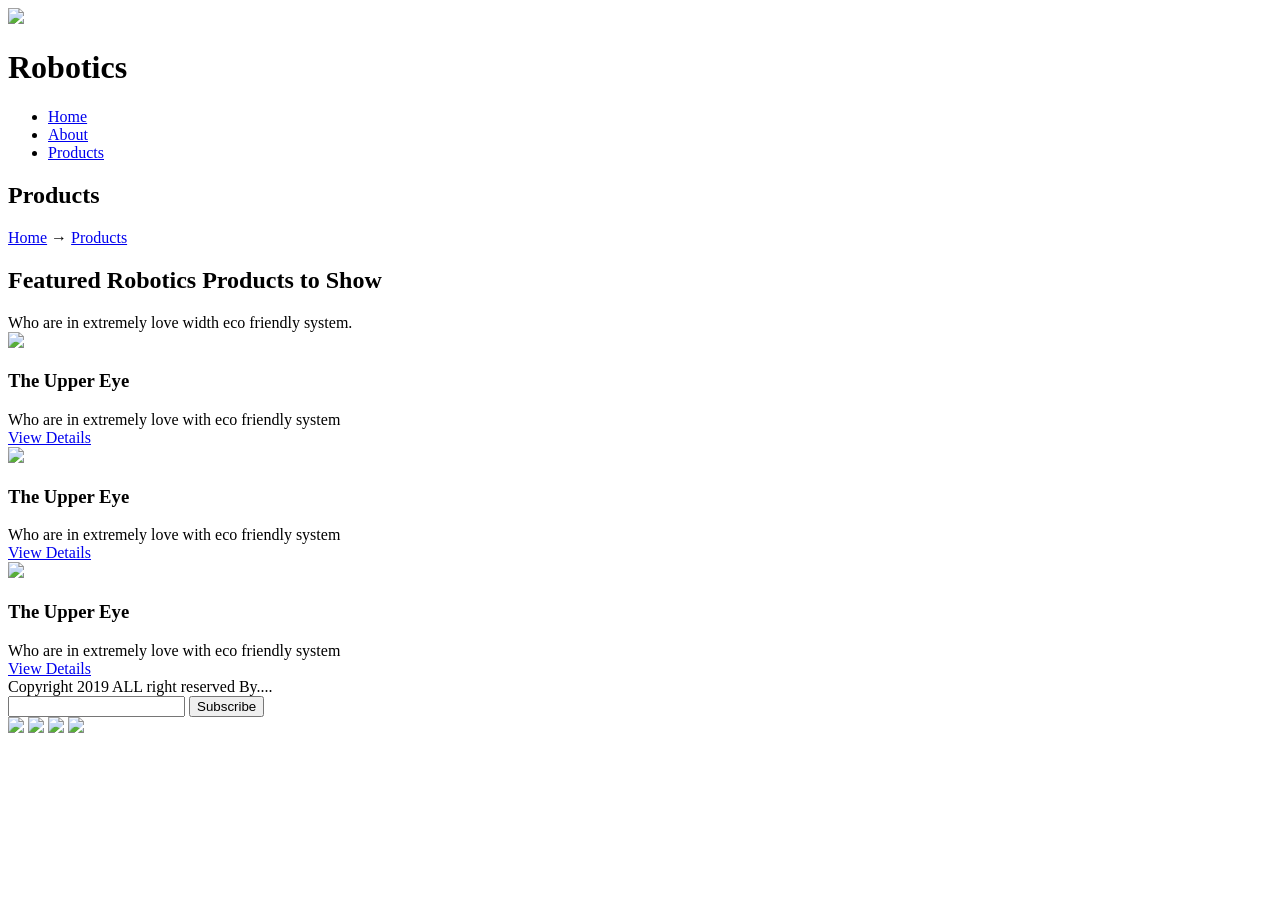
==== index.html @ a38a8c17 "Add files via upload" ====
<!DOCTYPE html>
<html lang="en">
<head>
    <meta charset="UTF-8">
    <meta name="viewport" content="width=device-width, initial-scale=1.0">
    <meta http-equiv="X-UA-Compatible" content="ie=edge">
    <title>Robotics</title>
    <link rel='stylesheet' href='index.css'>
    <link rel='stylesheet' href='flex_training.css'>
</head>
<body>

    <!--START HEADER-->
    <header class = 'header'>

        <div class = 'container'>
            <div class = 'header-row'>
                <!--START BLOCK LOGO-->
                <div class = 'header-logo'>
                    <img class = 'logo-img' src='img/logo.png'></img>
                    <h1 class = 'logo-title'>Robotics</h1>
                </div>
                <!--END BLOCK LOGO-->

                <!--START BLOCK MENU-->
                <div class = 'header-menu'>
                    <ul class = 'menu'>
                        <li class = 'menu-item'>
                            <a class = 'menu-link' href ='#'>Home</a>
                        </li>
                        <li class = 'menu-item'>
                            <a class = 'menu-link' href ='#'>About</a>
                        </li>
                        <li class = 'menu-item'>
                            <a class = 'menu-link' href ='#metka'>Products</a>
                        </li>
                    </ul>
                </div>
                <!--END BLOCK MENU-->
            </div>
        </div>

    </header>
    <!--END HEADER-->

    <!--START MAIN-->
    <main class = 'main'>
        <!--START BANNER SECTION-->
        <section class = 'banner-section'>
            <div class = 'container'>
                <div class = 'banner-text'>
                    <h1 class = 'banner-title'>Products</h1>
                    <div class = 'banner-description'>
                        <a href = '#' class = 'menu-link'>Home</a> &#x2192 <a href = '#' class = 'menu-link'>Products</a>
                    </div>
                </div>
            </div>
        </section>
        <!--END BANNER SECTION-->

        <!--START CARDS SECTION-->
        <section class = 'cards-section'>
            <a name = 'metka'>
            <div class = 'container'>
                    <a name = 'metka'></a>
                <div class = 'cards-text'>
                    <h1 class = 'cards-title'>Featured Robotics Products to Show</h1>
                    <div class = 'cards-description'>Who are in extremely love width eco friendly system.</div>
                </div>

                <div class = 'cards'>
                    <div class = 'cards-row'>
                        <div class = 'card'>

                            <img class = 'card-img' src="img/p1.png">
                            <div class = 'card-body'>
                                <h3 class = 'card-title'>The Upper Eye</h3>
                                <div class = 'card-text'>Who are in extremely love with eco friendly system</div>
                                <div class = 'card-button'>
                                    <a class = 'card-link' href = '#'>View Details</a>
                                </div>
                            </div>

                        </div>
                        <div class = 'card'>

                            <img class = 'card-img' src="img/p1.png">
                            <div class = 'card-body'>
                                <h3 class = 'card-title'>The Upper Eye</h3>
                                <div class = 'card-text'>Who are in extremely love with eco friendly system</div>
                                <div class = 'card-button'>
                                    <a class = 'card-link' href = '#'>View Details</a>
                                </div>
                            </div>

                        </div>
                        <div class = 'card'>

                            <img class = 'card-img' src="img/p1.png">
                            <div class = 'card-body'>
                                <h3 class = 'card-title'>The Upper Eye</h3>
                                <div class = 'card-text'>Who are in extremely love with eco friendly system</div>
                                <div class = 'card-button'>
                                    <a class = 'card-link' href = '#'>View Details</a>
                                </div>
                            </div>

                        </div>
                    </div>

                </div>

            </div>
        </section>
        <!--START CARDS SECTION-->
    </main>
    <!--END MAIN-->

    <!--START FOOTER-->
    <footer class = 'footer'>
        <div class = 'container'>
            <div class = 'footer-row'>
                <div class = 'search'>
                    <div class = 'copyright'>Copyright 2019 ALL right reserved By....</div>
                    <div class="footer-search">
                        <input type="text" class="footer-search-input">
                        <button class="footer-search-button">Subscribe</button>
                    </div>
                </div>
                <div class = 'social-networks'>
                    <a href="#"><img class = 'footer-logo' src='img/vk.png'></a>
                    <a href="#"><img class = 'footer-logo' src='img/instagram.png'></a>
                    <a href="#"><img class = 'footer-logo' src='img/youtube.png'></a>
                    <a href="#"><img class = 'footer-logo' src='img/facebook.png'></a>
                </div>
            </div>
        </div>
    </footer>
    <!--END FOOTER-->

</body>
</html>
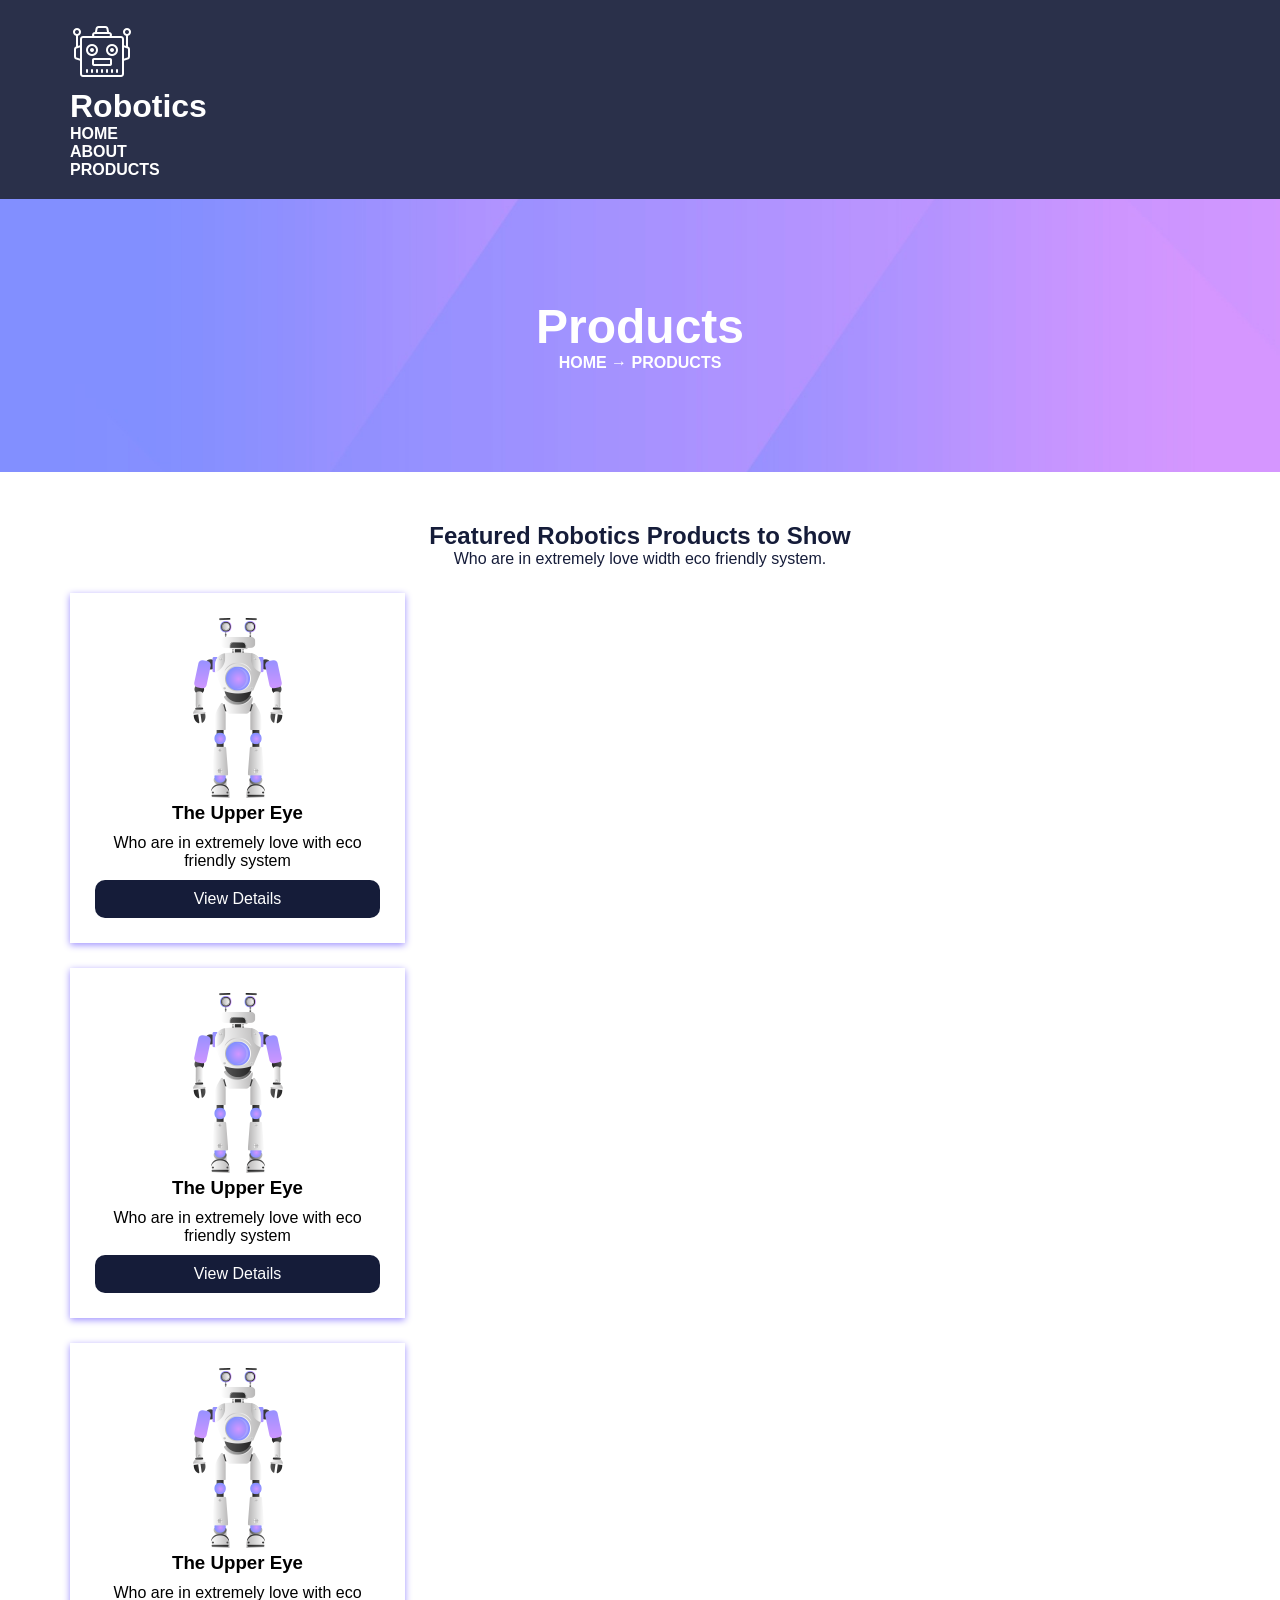
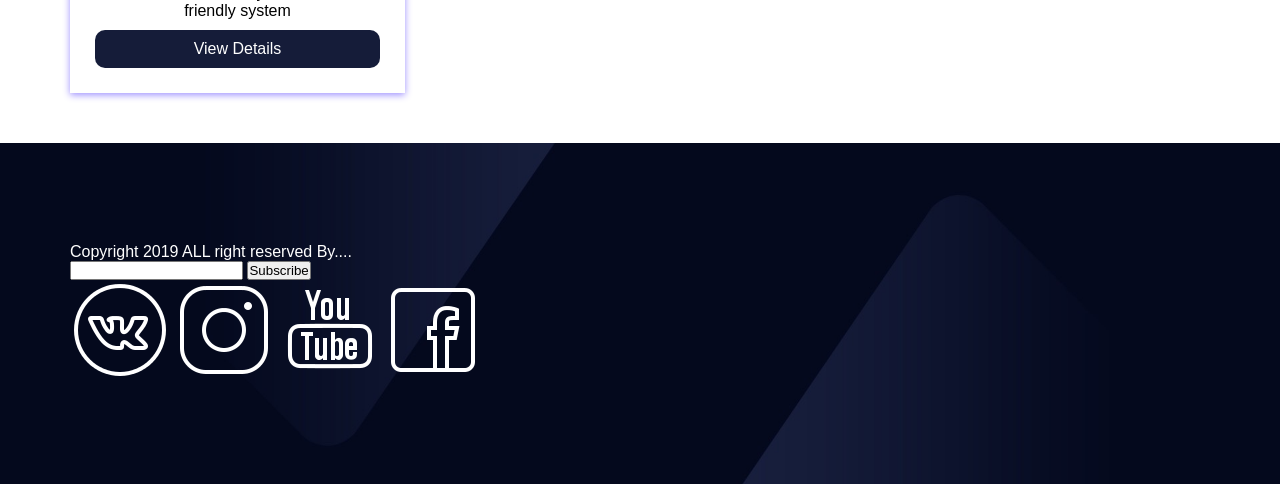
==== commit d1533113: "Update index.html Final" ====
--- a/index.html
+++ b/index.html
@@ -17,7 +17,7 @@
             <div class = 'header-row'>
                 <!--START BLOCK LOGO-->
                 <div class = 'header-logo'>
-                    <img class = 'logo-img' src='img/logo.png'></img>
+                    <img class = 'logo-img' src='img/logo.png'>
                     <h1 class = 'logo-title'>Robotics</h1>
                 </div>
                 <!--END BLOCK LOGO-->
@@ -60,7 +60,7 @@
 
         <!--START CARDS SECTION-->
         <section class = 'cards-section'>
-            <a name = 'metka'>
+            <a name = 'metka'></a>
             <div class = 'container'>
                     <a name = 'metka'></a>
                 <div class = 'cards-text'>
--- a/index.css
+++ b/index.css
@@ -0,0 +1,112 @@
+*{
+    font-family: Verdana, Geneva, Tahoma, sans-serif;
+    margin:0;
+    padding: 0;
+}
+
+.container{
+    max-width: 1140px;
+    padding: 0 15px;
+    margin: 0 auto;
+}
+
+/* HEADER */
+
+.header{
+    width:100%;
+    color: white;
+    padding: 20px;
+    background: #151c39e8;
+	box-sizing: border-box;
+}
+
+.menu-item{
+    list-style: none;
+}
+
+.menu-link{
+    color: white;
+    text-decoration: none;
+}
+
+/* Дополнительно */
+
+.menu-link{
+    text-transform: uppercase;
+    font-weight: bold;
+}
+
+/* BANNER */
+
+.banner-section{
+    padding: 100px 0;
+    background: url(img/banner-bg.jpg);
+    background-size: cover;
+    background-position: center;
+}
+
+.banner-title{
+    font-size: 48px;
+}
+.banner-title, .banner-description{
+    text-align: center;
+    color: white;
+}
+
+/* CARDS */
+
+.cards-section{
+    padding: 50px 0px;
+}
+
+.cards-title, .cards-description{
+    color: #151c39;
+    text-align: center;
+}
+
+.card{
+    padding: 25px;
+    margin-top: 25px;
+    width: 25%;
+    background: white;
+    box-shadow: 0px 2px 7px 0px #9e90ff;
+    text-align: center;
+}
+
+.card-link{
+    text-decoration: none;
+    color: white;
+}
+
+.card-button{
+    text-align: center;
+    background: #151c39;
+    padding: 10px 70px;
+    border-radius: 10px;
+}
+
+.card-title, .card-text{
+    margin-bottom: 10px;
+}
+
+/* Дополнительно */
+
+.card-button{
+    cursor: pointer;
+}
+
+/* FOOTER */
+
+.footer{
+    background: url(img/footer-bg.jpg);
+    background-size: cover;
+    padding: 100px 0px;
+}
+
+.copyright{
+    color: white;
+}
+
+
+
+
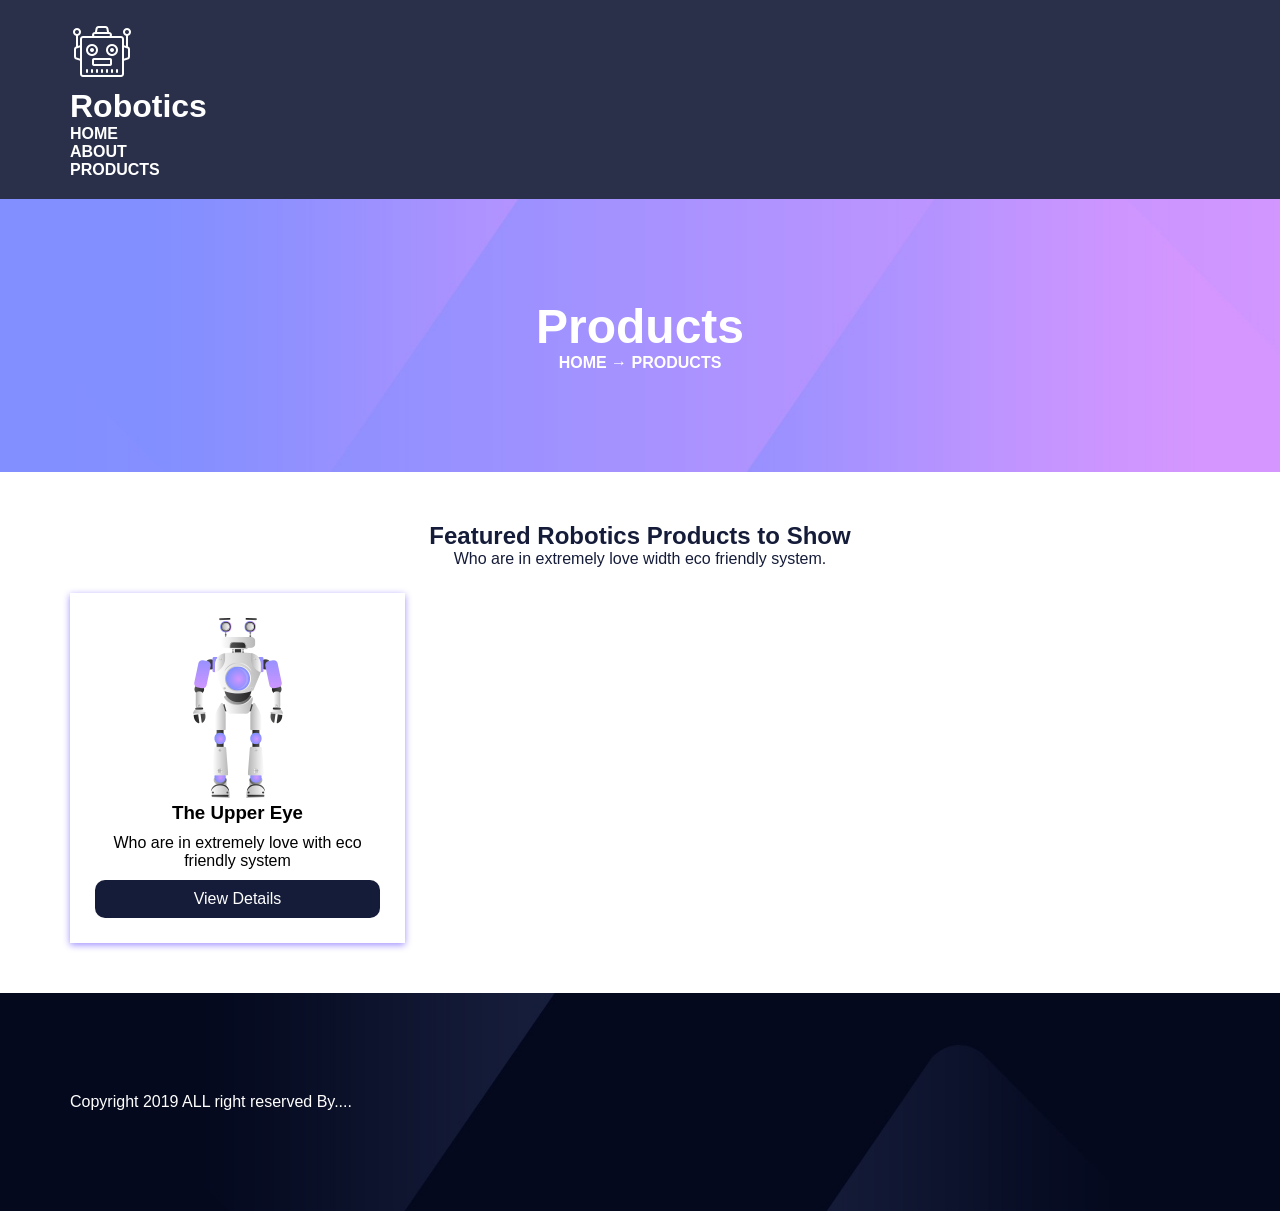
==== commit c2b74737: "Add files via upload" ====
--- a/index.html
+++ b/index.html
@@ -1,142 +1,105 @@
-<!DOCTYPE html>
-<html lang="en">
-<head>
-    <meta charset="UTF-8">
-    <meta name="viewport" content="width=device-width, initial-scale=1.0">
-    <meta http-equiv="X-UA-Compatible" content="ie=edge">
-    <title>Robotics</title>
-    <link rel='stylesheet' href='index.css'>
-    <link rel='stylesheet' href='flex_training.css'>
-</head>
-<body>
-
-    <!--START HEADER-->
-    <header class = 'header'>
-
-        <div class = 'container'>
-            <div class = 'header-row'>
-                <!--START BLOCK LOGO-->
-                <div class = 'header-logo'>
-                    <img class = 'logo-img' src='img/logo.png'>
-                    <h1 class = 'logo-title'>Robotics</h1>
-                </div>
-                <!--END BLOCK LOGO-->
-
-                <!--START BLOCK MENU-->
-                <div class = 'header-menu'>
-                    <ul class = 'menu'>
-                        <li class = 'menu-item'>
-                            <a class = 'menu-link' href ='#'>Home</a>
-                        </li>
-                        <li class = 'menu-item'>
-                            <a class = 'menu-link' href ='#'>About</a>
-                        </li>
-                        <li class = 'menu-item'>
-                            <a class = 'menu-link' href ='#metka'>Products</a>
-                        </li>
-                    </ul>
-                </div>
-                <!--END BLOCK MENU-->
-            </div>
-        </div>
-
-    </header>
-    <!--END HEADER-->
-
-    <!--START MAIN-->
-    <main class = 'main'>
-        <!--START BANNER SECTION-->
-        <section class = 'banner-section'>
-            <div class = 'container'>
-                <div class = 'banner-text'>
-                    <h1 class = 'banner-title'>Products</h1>
-                    <div class = 'banner-description'>
-                        <a href = '#' class = 'menu-link'>Home</a> &#x2192 <a href = '#' class = 'menu-link'>Products</a>
-                    </div>
-                </div>
-            </div>
-        </section>
-        <!--END BANNER SECTION-->
-
-        <!--START CARDS SECTION-->
-        <section class = 'cards-section'>
-            <a name = 'metka'></a>
-            <div class = 'container'>
-                    <a name = 'metka'></a>
-                <div class = 'cards-text'>
-                    <h1 class = 'cards-title'>Featured Robotics Products to Show</h1>
-                    <div class = 'cards-description'>Who are in extremely love width eco friendly system.</div>
-                </div>
-
-                <div class = 'cards'>
-                    <div class = 'cards-row'>
-                        <div class = 'card'>
-
-                            <img class = 'card-img' src="img/p1.png">
-                            <div class = 'card-body'>
-                                <h3 class = 'card-title'>The Upper Eye</h3>
-                                <div class = 'card-text'>Who are in extremely love with eco friendly system</div>
-                                <div class = 'card-button'>
-                                    <a class = 'card-link' href = '#'>View Details</a>
-                                </div>
-                            </div>
-
-                        </div>
-                        <div class = 'card'>
-
-                            <img class = 'card-img' src="img/p1.png">
-                            <div class = 'card-body'>
-                                <h3 class = 'card-title'>The Upper Eye</h3>
-                                <div class = 'card-text'>Who are in extremely love with eco friendly system</div>
-                                <div class = 'card-button'>
-                                    <a class = 'card-link' href = '#'>View Details</a>
-                                </div>
-                            </div>
-
-                        </div>
-                        <div class = 'card'>
-
-                            <img class = 'card-img' src="img/p1.png">
-                            <div class = 'card-body'>
-                                <h3 class = 'card-title'>The Upper Eye</h3>
-                                <div class = 'card-text'>Who are in extremely love with eco friendly system</div>
-                                <div class = 'card-button'>
-                                    <a class = 'card-link' href = '#'>View Details</a>
-                                </div>
-                            </div>
-
-                        </div>
-                    </div>
-
-                </div>
-
-            </div>
-        </section>
-        <!--START CARDS SECTION-->
-    </main>
-    <!--END MAIN-->
-
-    <!--START FOOTER-->
-    <footer class = 'footer'>
-        <div class = 'container'>
-            <div class = 'footer-row'>
-                <div class = 'search'>
-                    <div class = 'copyright'>Copyright 2019 ALL right reserved By....</div>
-                    <div class="footer-search">
-                        <input type="text" class="footer-search-input">
-                        <button class="footer-search-button">Subscribe</button>
-                    </div>
-                </div>
-                <div class = 'social-networks'>
-                    <a href="#"><img class = 'footer-logo' src='img/vk.png'></a>
-                    <a href="#"><img class = 'footer-logo' src='img/instagram.png'></a>
-                    <a href="#"><img class = 'footer-logo' src='img/youtube.png'></a>
-                    <a href="#"><img class = 'footer-logo' src='img/facebook.png'></a>
-                </div>
-            </div>
-        </div>
-    </footer>
-    <!--END FOOTER-->
-
-</body>
-</html>
+<!DOCTYPE html>
+<html lang="en">
+<head>
+    <meta charset="UTF-8">
+    <meta name="viewport" content="width=device-width, initial-scale=1.0">
+    <meta http-equiv="X-UA-Compatible" content="ie=edge">
+    <link rel="stylesheet" href="index.css">
+    <title>Robotics</title>
+
+</head>
+<body>
+
+    <!--START HEADER-->
+    <header class = 'header'>
+
+        <div class = 'container'>
+
+            <!--START BLOCK LOGO-->
+            <div class = 'header-logo'>
+                <img class = 'logo-img' src='img/logo.png'>
+                <h1 class = 'logo-title'>Robotics</h1>
+            </div>
+            <!--END BLOCK LOGO-->
+
+            <!--START BLOCK MENU-->
+            <div class = 'header-menu'>
+                <ul class = 'menu'>
+                    <li class = 'menu-item'>
+                        <a class = 'menu-link' href ='#'>Home</a>
+                    </li>
+                    <li class = 'menu-item'>
+                        <a class = 'menu-link' href ='#'>About</a>
+                    </li>
+                    <li class = 'menu-item'>
+                        <a class = 'menu-link' href ='#metka'>Products</a>
+                    </li>
+                </ul>
+            </div>
+            <!--END BLOCK MENU-->
+
+        </div>
+
+    </header>
+    <!--END HEADER-->
+
+    <!--START MAIN-->
+    <main class = 'main'>
+        <!--START BANNER SECTION-->
+        <section class = 'banner-section'>
+            <div class = 'container'>
+                <div class = 'banner-text'>
+                    <h1 class = 'banner-title'>Products</h1>
+                    <div class = 'banner-description'>
+                        <a href = '#' class = 'menu-link'>Home</a>
+                        &#x2192
+                        <a href = '#' class = 'menu-link'>Products</a>
+                    </div>
+                </div>
+            </div>
+        </section>
+        <!--END BANNER SECTION-->
+
+        <!--START CARDS SECTION-->
+        <section class = 'cards-section'>
+            <a name = 'metka'></a>
+            <div class = 'container'>
+                    <a name = 'metka'></a>
+                <div class = 'cards-text'>
+                    <h1 class = 'cards-title'>Featured Robotics Products to Show</h1>
+                    <div class = 'cards-description'>Who are in extremely love width eco friendly system.</div>
+                </div>
+
+                <div class = 'cards'>
+                    <div class = 'cards-row'>
+                        <div class = 'card'>
+
+                            <img class = 'card-img' src="img/p1.png">
+                            <div class = 'card-body'>
+                                <h3 class = 'card-title'>The Upper Eye</h3>
+                                <div class = 'card-text'>Who are in extremely love with eco friendly system</div>
+                                <div class = 'card-button'>
+                                    <a class = 'card-link' href = '#'>View Details</a>
+                                </div>
+                            </div>
+
+                        </div>
+                    </div>
+                </div>
+
+            </div>
+        </section>
+        <!--END CARDS SECTION-->
+    </main>
+    <!--END MAIN-->
+
+    <!--START FOOTER-->
+    <footer class = 'footer'>
+        <div class = 'container'>
+            <div class = 'copyright'>Copyright 2019 ALL right reserved By....</div>
+        </div>
+    </footer>
+    <!--END FOOTER-->
+
+</body>
+</html>
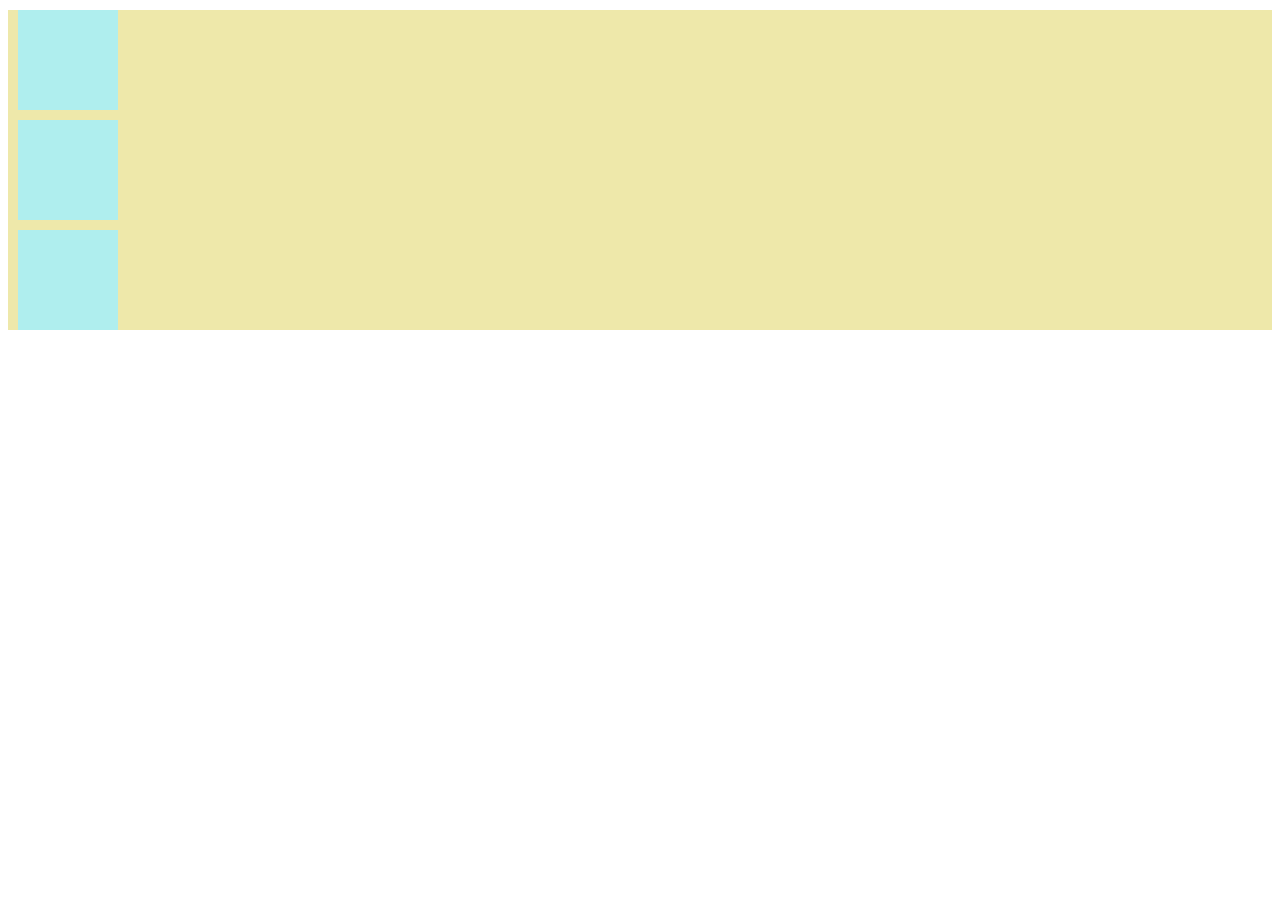
==== commit 1911a73f: "Create index.html" ====
--- a/index.html
+++ b/index.html
@@ -4,102 +4,27 @@
     <meta charset="UTF-8">
     <meta name="viewport" content="width=device-width, initial-scale=1.0">
     <meta http-equiv="X-UA-Compatible" content="ie=edge">
-    <link rel="stylesheet" href="index.css">
-    <title>Robotics</title>
+    <title>Document</title>
+    <style>
+    .box{
+        width: 100px;
+        height: 100px;
+        background: paleturquoise;
+        margin: 10px;
+    }
 
+    .container{
+        background: palegoldenrod;
+    }
+
+
+    </style>
 </head>
 <body>
-
-    <!--START HEADER-->
-    <header class = 'header'>
-
-        <div class = 'container'>
-
-            <!--START BLOCK LOGO-->
-            <div class = 'header-logo'>
-                <img class = 'logo-img' src='img/logo.png'>
-                <h1 class = 'logo-title'>Robotics</h1>
-            </div>
-            <!--END BLOCK LOGO-->
-
-            <!--START BLOCK MENU-->
-            <div class = 'header-menu'>
-                <ul class = 'menu'>
-                    <li class = 'menu-item'>
-                        <a class = 'menu-link' href ='#'>Home</a>
-                    </li>
-                    <li class = 'menu-item'>
-                        <a class = 'menu-link' href ='#'>About</a>
-                    </li>
-                    <li class = 'menu-item'>
-                        <a class = 'menu-link' href ='#metka'>Products</a>
-                    </li>
-                </ul>
-            </div>
-            <!--END BLOCK MENU-->
-
-        </div>
-
-    </header>
-    <!--END HEADER-->
-
-    <!--START MAIN-->
-    <main class = 'main'>
-        <!--START BANNER SECTION-->
-        <section class = 'banner-section'>
-            <div class = 'container'>
-                <div class = 'banner-text'>
-                    <h1 class = 'banner-title'>Products</h1>
-                    <div class = 'banner-description'>
-                        <a href = '#' class = 'menu-link'>Home</a>
-                        &#x2192
-                        <a href = '#' class = 'menu-link'>Products</a>
-                    </div>
-                </div>
-            </div>
-        </section>
-        <!--END BANNER SECTION-->
-
-        <!--START CARDS SECTION-->
-        <section class = 'cards-section'>
-            <a name = 'metka'></a>
-            <div class = 'container'>
-                    <a name = 'metka'></a>
-                <div class = 'cards-text'>
-                    <h1 class = 'cards-title'>Featured Robotics Products to Show</h1>
-                    <div class = 'cards-description'>Who are in extremely love width eco friendly system.</div>
-                </div>
-
-                <div class = 'cards'>
-                    <div class = 'cards-row'>
-                        <div class = 'card'>
-
-                            <img class = 'card-img' src="img/p1.png">
-                            <div class = 'card-body'>
-                                <h3 class = 'card-title'>The Upper Eye</h3>
-                                <div class = 'card-text'>Who are in extremely love with eco friendly system</div>
-                                <div class = 'card-button'>
-                                    <a class = 'card-link' href = '#'>View Details</a>
-                                </div>
-                            </div>
-
-                        </div>
-                    </div>
-                </div>
-
-            </div>
-        </section>
-        <!--END CARDS SECTION-->
-    </main>
-    <!--END MAIN-->
-
-    <!--START FOOTER-->
-    <footer class = 'footer'>
-        <div class = 'container'>
-            <div class = 'copyright'>Copyright 2019 ALL right reserved By....</div>
-        </div>
-    </footer>
-    <!--END FOOTER-->
-
+    <div class = 'container'>
+        <div class = 'box'></div>
+        <div class = 'box'></div>
+        <div class = 'box'></div>
+    </div>
 </body>
 </html>
